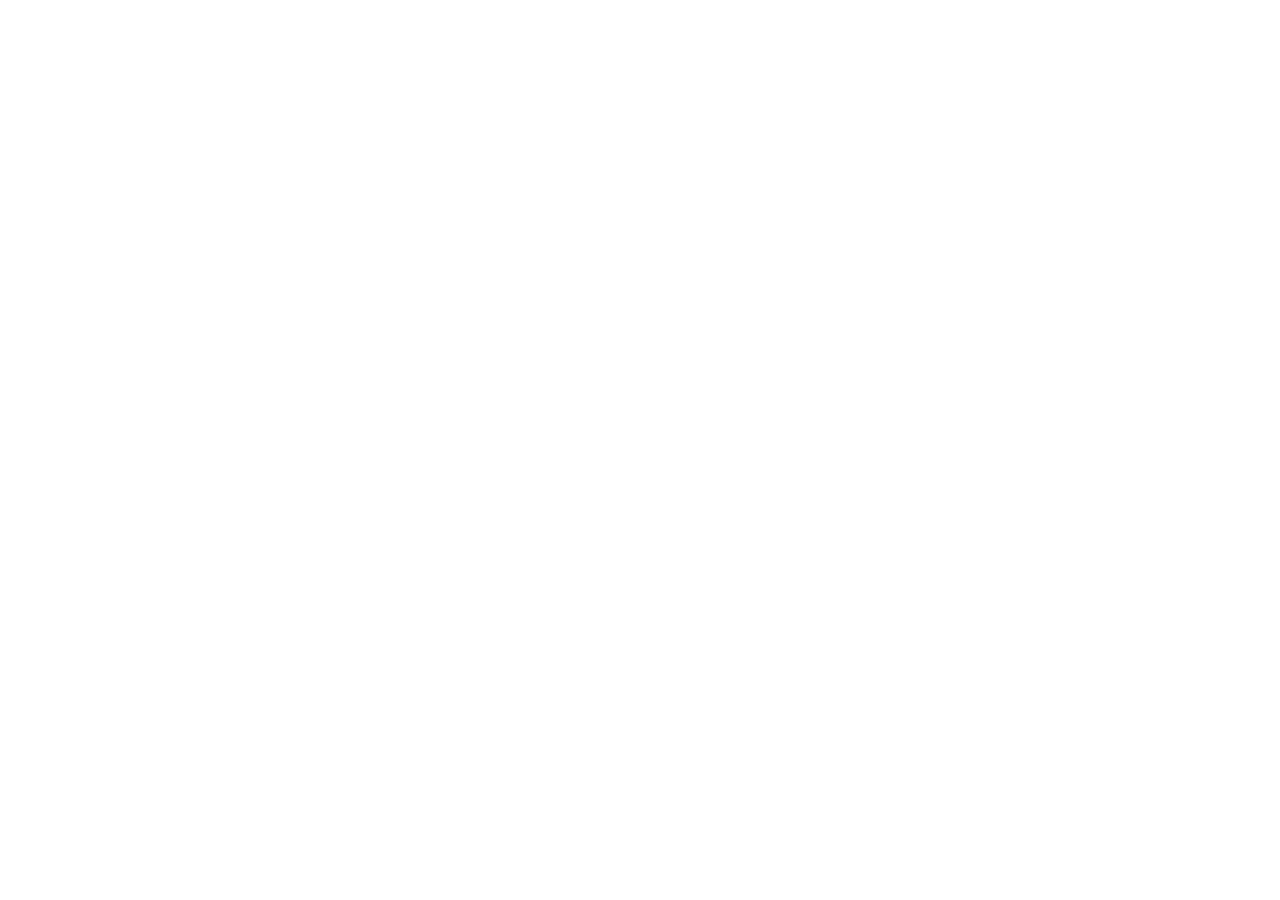
==== index.html @ 636edeb3 "init" ====
alert(1);alert(document.domain);prompt(1);/*<html>
<head>
<meta charset="utf-8">
  <meta http-equiv="refresh" content="1;url=https://z.ai">
  <script type="text/javascript">
    window.location.href = "https://z.ai"
  </script>
</head>
<body bgcolor="#000000">

<a href="https://⑲.₨">⑲.₨</a> / <a href="https://⒚₨">⒚₨</a>
</body></html>*/
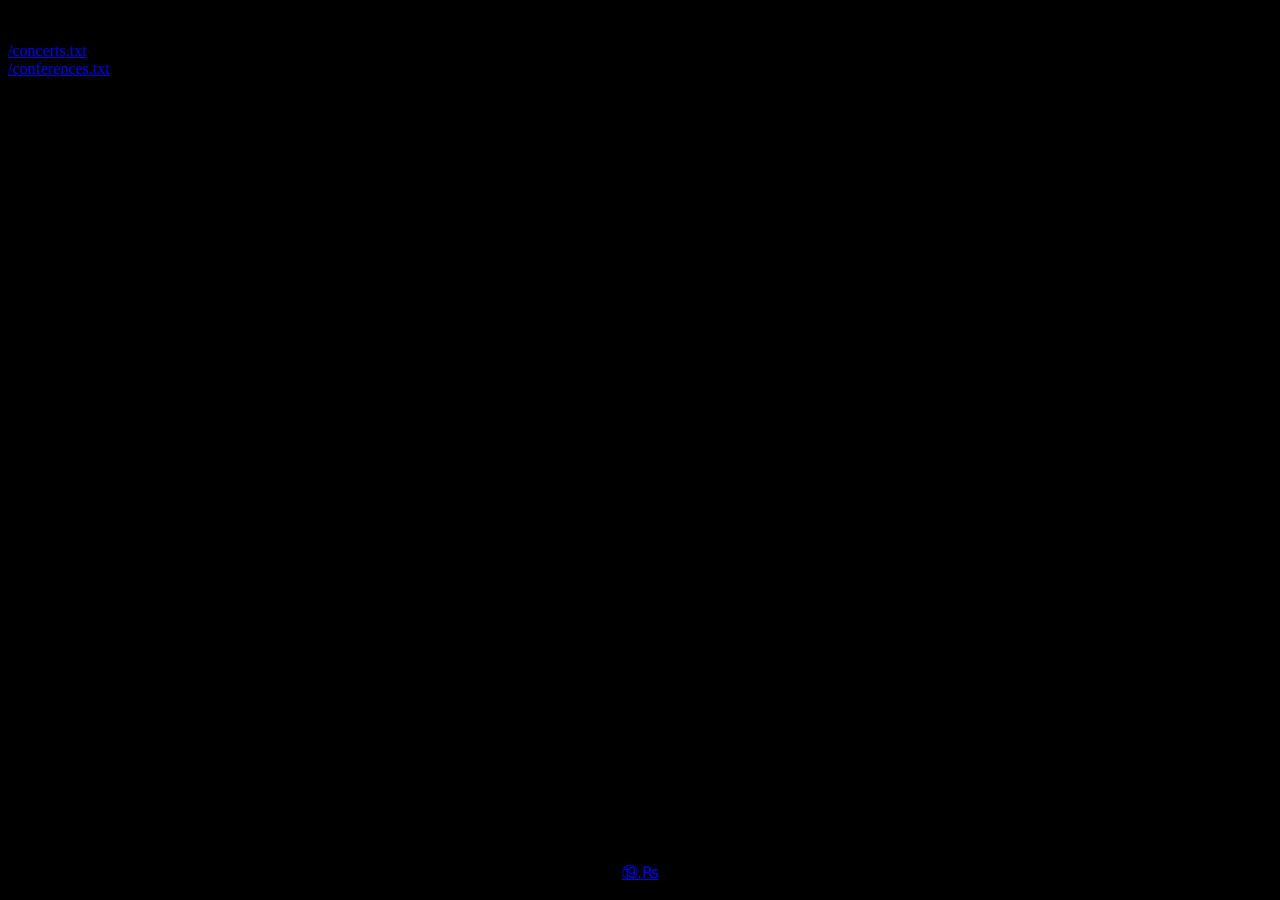
==== commit 0c398d5f: "concerts + conferences" ====
--- a/index.html
+++ b/index.html
@@ -1,12 +1,31 @@
 alert(1);alert(document.domain);prompt(1);/*<html>
 <head>
 <meta charset="utf-8">
-  <meta http-equiv="refresh" content="1;url=https://z.ai">
+  <!--meta http-equiv="refresh" content="1;url=https://z.ai">
   <script type="text/javascript">
     window.location.href = "https://z.ai"
-  </script>
+  </script-->
+  <title>⑲.₨</title>
 </head>
 <body bgcolor="#000000">
 
-<a href="https://⑲.₨">⑲.₨</a> / <a href="https://⒚₨">⒚₨</a>
+<p>
+<a href="/concerts.txt">/concerts.txt</a></br>
+<a href="/conferences.txt">/conferences.txt</a>
+</p>
+
+<style>
+.footer {
+  position: fixed;
+  left: 0;
+  bottom: 0;
+  width: 100%;
+  background-color: #000000;
+  text-align: center;
+}
+</style>
+
+<div class="footer">
+  <p><a href="https://⑲.₨">⑲.₨</a><!--a href="https://⒚₨">⒚₨</a--></p>
+</div>
 </body></html>*/
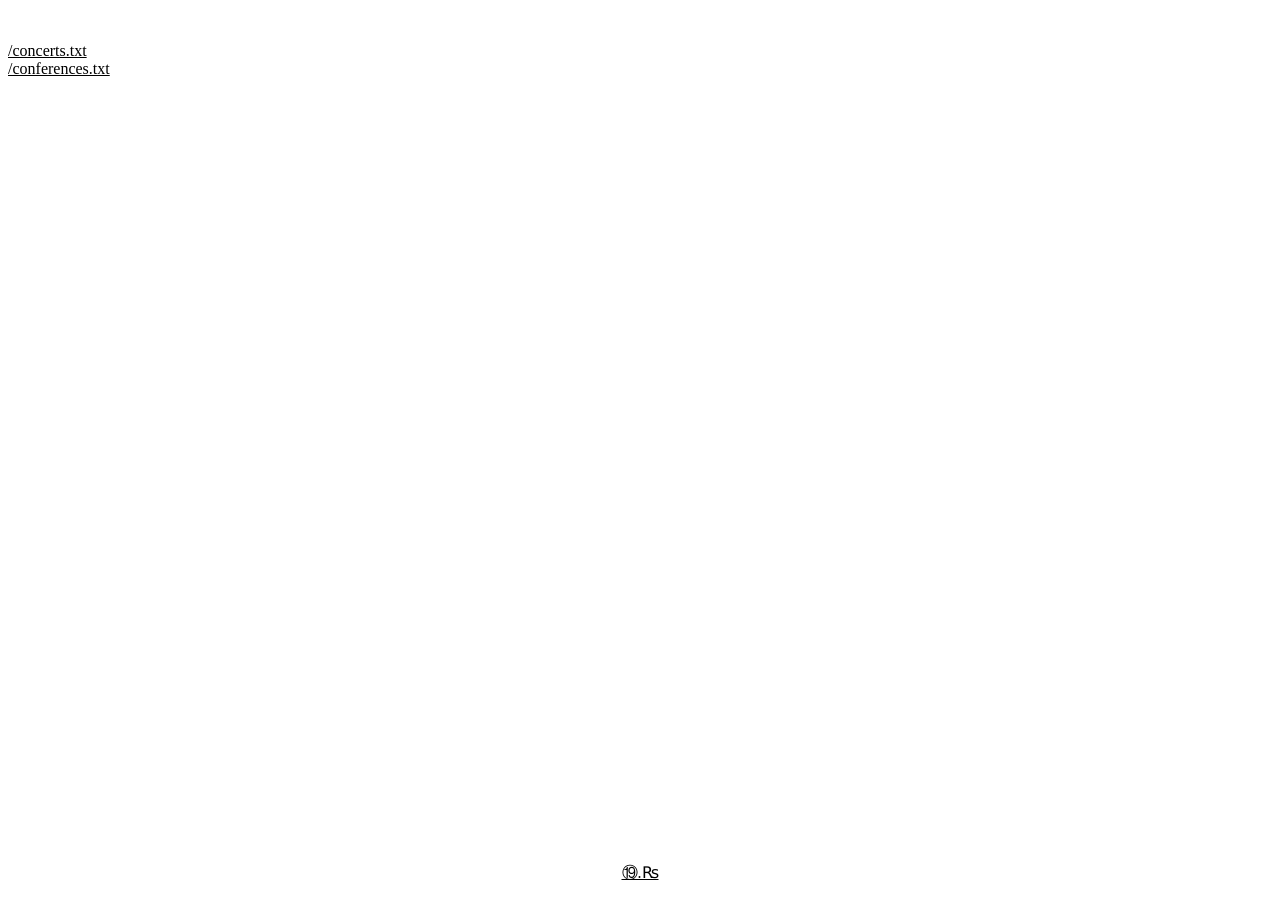
==== commit f08df344: "css" ====
--- a/index.html
+++ b/index.html
@@ -6,24 +6,49 @@
     window.location.href = "https://z.ai"
   </script-->
   <title>⑲.₨</title>
+  <style>
+.footer {
+  position: fixed;
+  left: 0;
+  bottom: 0;
+  width: 100%;
+  background-color: #FFFFFF;
+  color: #FFFFFF;
+  text-align: center;
+}
+
+* {
+  color: white;
+}
+
+/* unvisited link */
+a:link {
+  color: black;
+}
+
+/* visited link */
+a:visited {
+  color: black;
+}
+
+/* mouse over link */
+a:hover {
+  color: black;
+}
+
+/* selected link */
+a:active {
+  color: black;
+}
+  </style>
 </head>
-<body bgcolor="#000000">
+<body bgcolor="#FFFFFF">
 
 <p>
 <a href="/concerts.txt">/concerts.txt</a></br>
 <a href="/conferences.txt">/conferences.txt</a>
 </p>
 
-<style>
-.footer {
-  position: fixed;
-  left: 0;
-  bottom: 0;
-  width: 100%;
-  background-color: #000000;
-  text-align: center;
-}
-</style>
 
 <div class="footer">
   <p><a href="https://⑲.₨">⑲.₨</a><!--a href="https://⒚₨">⒚₨</a--></p>
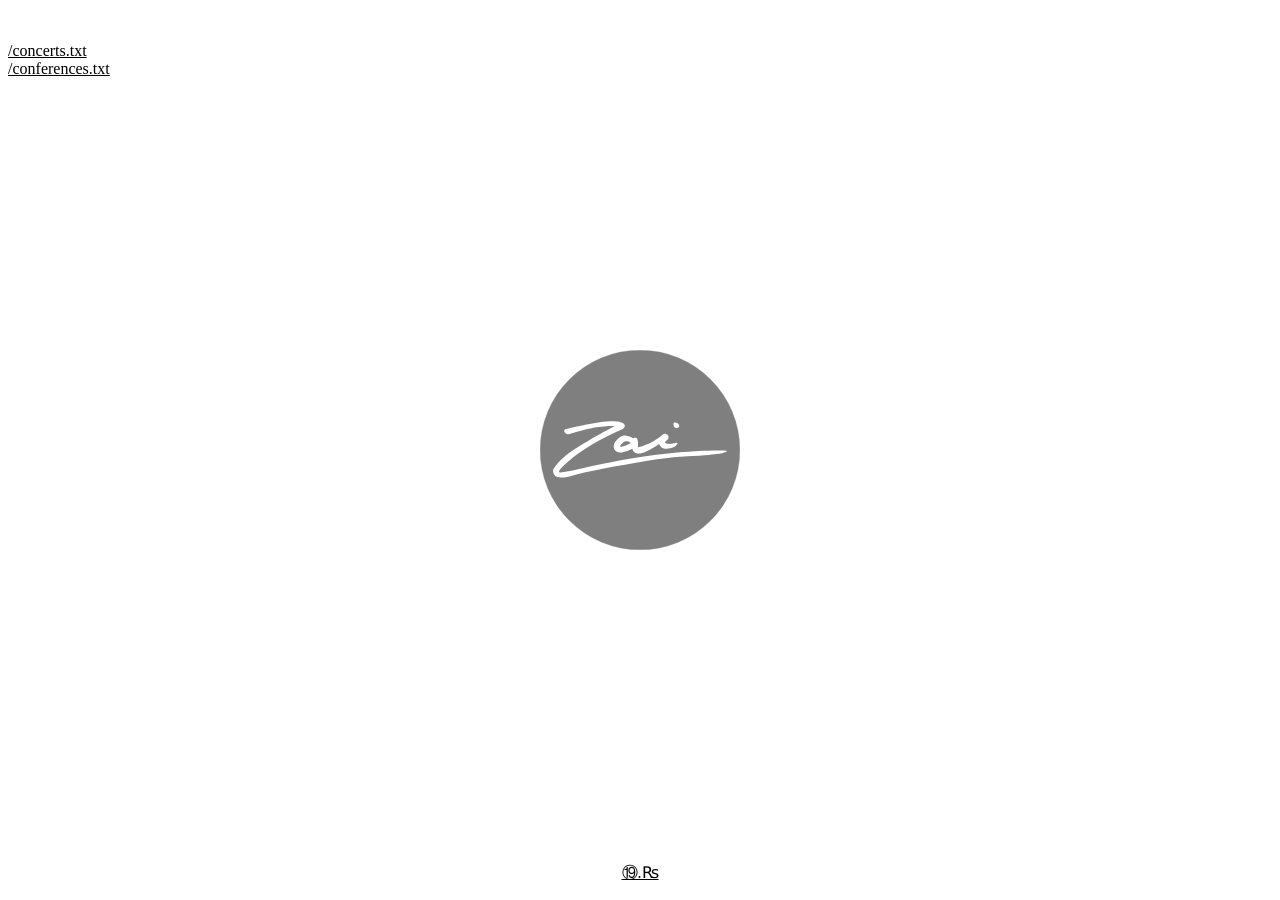
==== commit d6c95434: "css + logo" ====
--- a/index.html
+++ b/index.html
@@ -7,6 +7,37 @@
   </script-->
   <title>⑲.₨</title>
   <style>
+.background {
+    position: absolute;
+    top: 0;
+    left: 0;
+    width: 100%;
+    height: 100%;
+    background: rgba(255, 255, 255, 0.5); /* Semi-transparent background color */
+    z-index: -2; /* Ensure it stays behind the content */
+    pointer-events: none; /* Ensure it does not interfere with user interactions */
+}
+
+.background::after {
+    content: '';
+    position: absolute;
+    top: 50%;
+    left: 50%;
+    width: 100%;
+    height: 100%;
+    transform: translate(-50%, -50%);
+    background-image: url('img/zai-site-logo.svg'); /* Path to your SVG file */
+    background-repeat: no-repeat;
+    background-position: center;
+    background-size: 200px 200px;
+    opacity: 0.5; /* Faded effect */
+}
+
+body {
+    overflow: hidden;
+    background-color: #FFFFFF;
+}
+
 .footer {
   position: fixed;
   left: 0;
@@ -42,7 +73,8 @@
 }
   </style>
 </head>
-<body bgcolor="#FFFFFF">
+<body>
+<div class="background"></div>
 
 <p>
 <a href="/concerts.txt">/concerts.txt</a></br>
@@ -50,6 +82,7 @@
 </p>
 
 
+
 <div class="footer">
   <p><a href="https://⑲.₨">⑲.₨</a><!--a href="https://⒚₨">⒚₨</a--></p>
 </div>
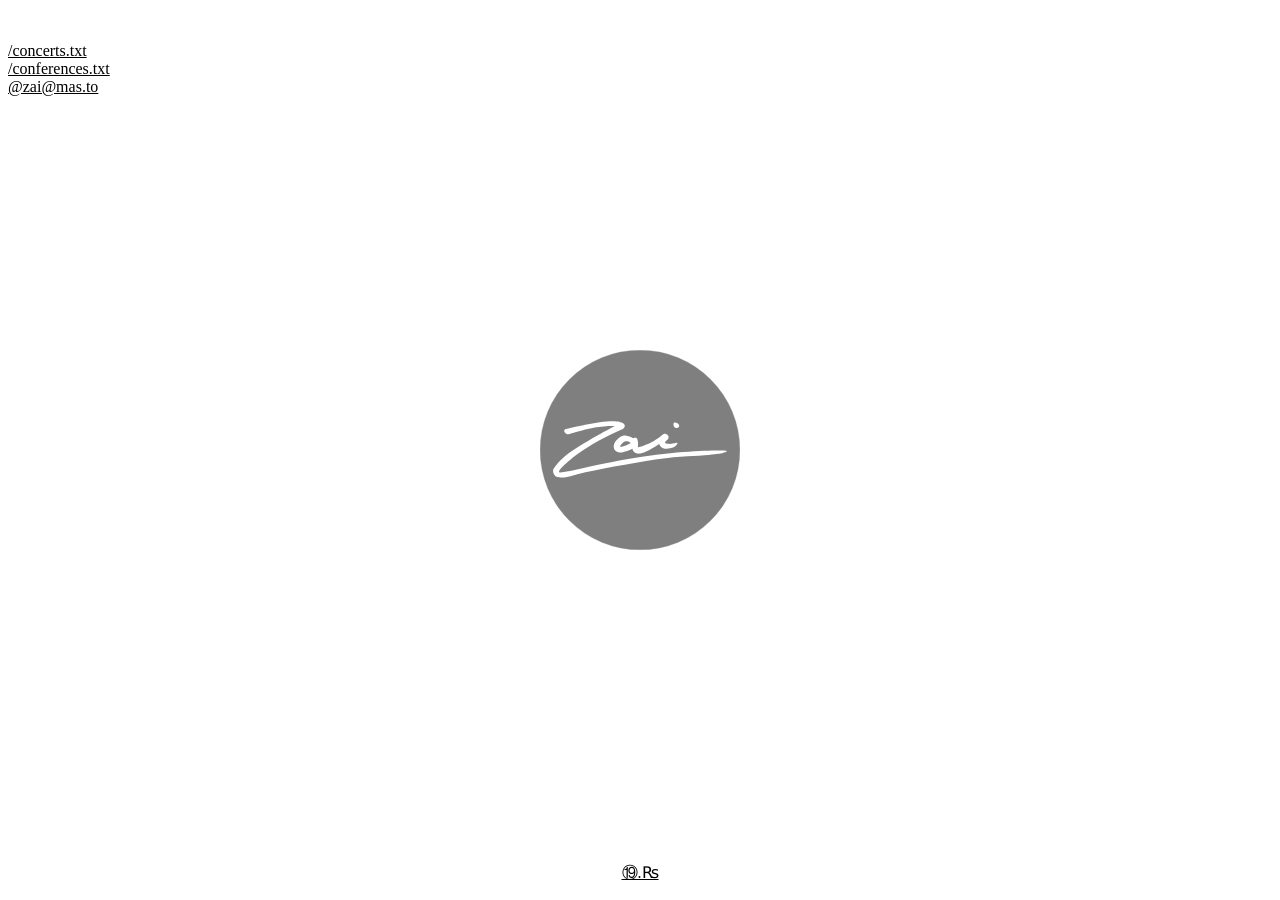
==== commit f0c2e06d: "concerts / conferences / index" ====
--- a/index.html
+++ b/index.html
@@ -77,8 +77,9 @@
 <div class="background"></div>
 
 <p>
-<a href="/concerts.txt">/concerts.txt</a></br>
-<a href="/conferences.txt">/conferences.txt</a>
+<a href="/concerts.txt">/concerts.txt</a><br />
+<a href="/conferences.txt">/conferences.txt</a><br />
+<a href="https://mas.to/@zai">@zai@mas.to</a>
 </p>
 
 
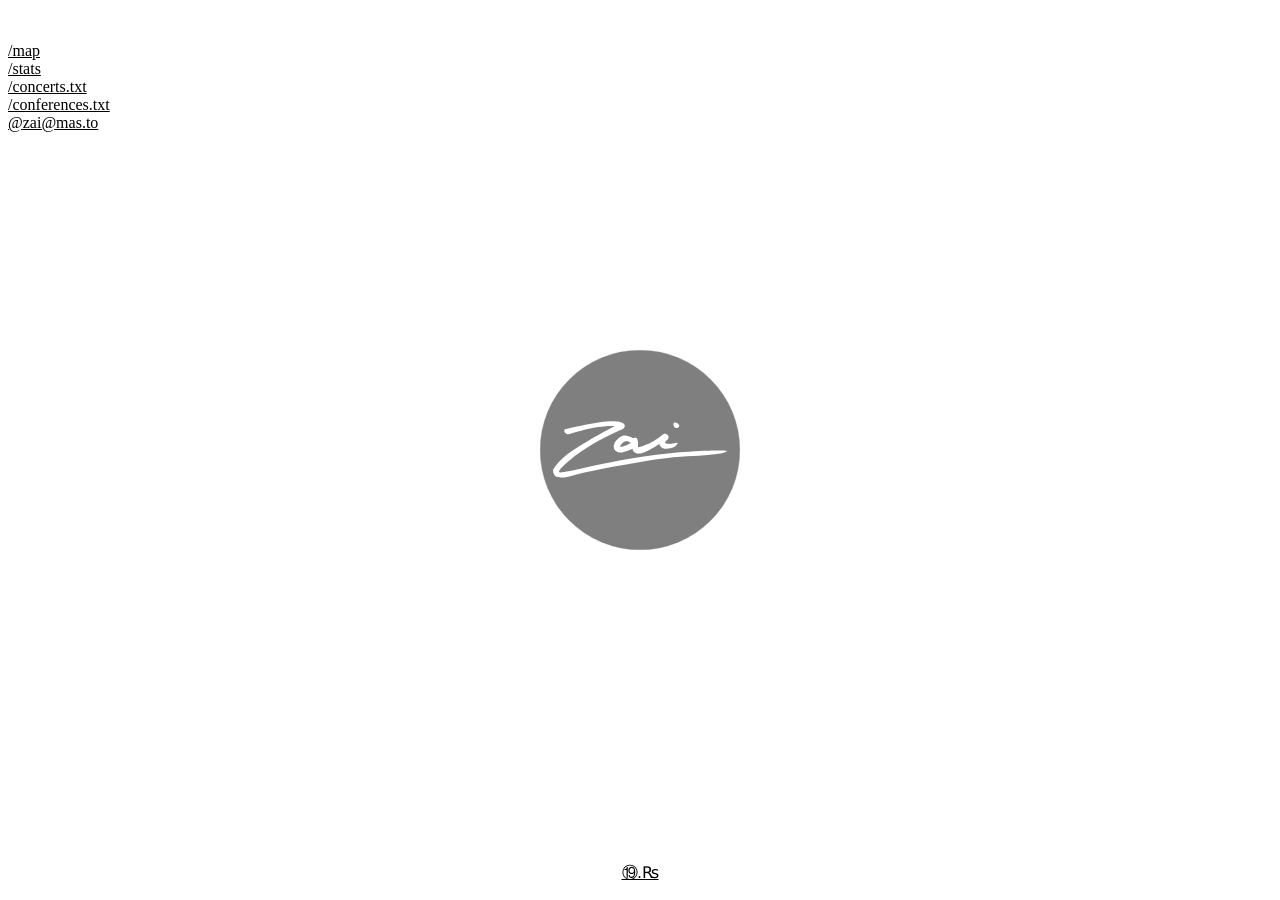
==== commit 11991b75: "add map and stats" ====
--- a/index.html
+++ b/index.html
@@ -77,6 +77,8 @@
 <div class="background"></div>
 
 <p>
+<a href="/map.html">/map</a><br />
+<a href="/stats.html">/stats</a><br />
 <a href="/concerts.txt">/concerts.txt</a><br />
 <a href="/conferences.txt">/conferences.txt</a><br />
 <a href="https://mas.to/@zai">@zai@mas.to</a>
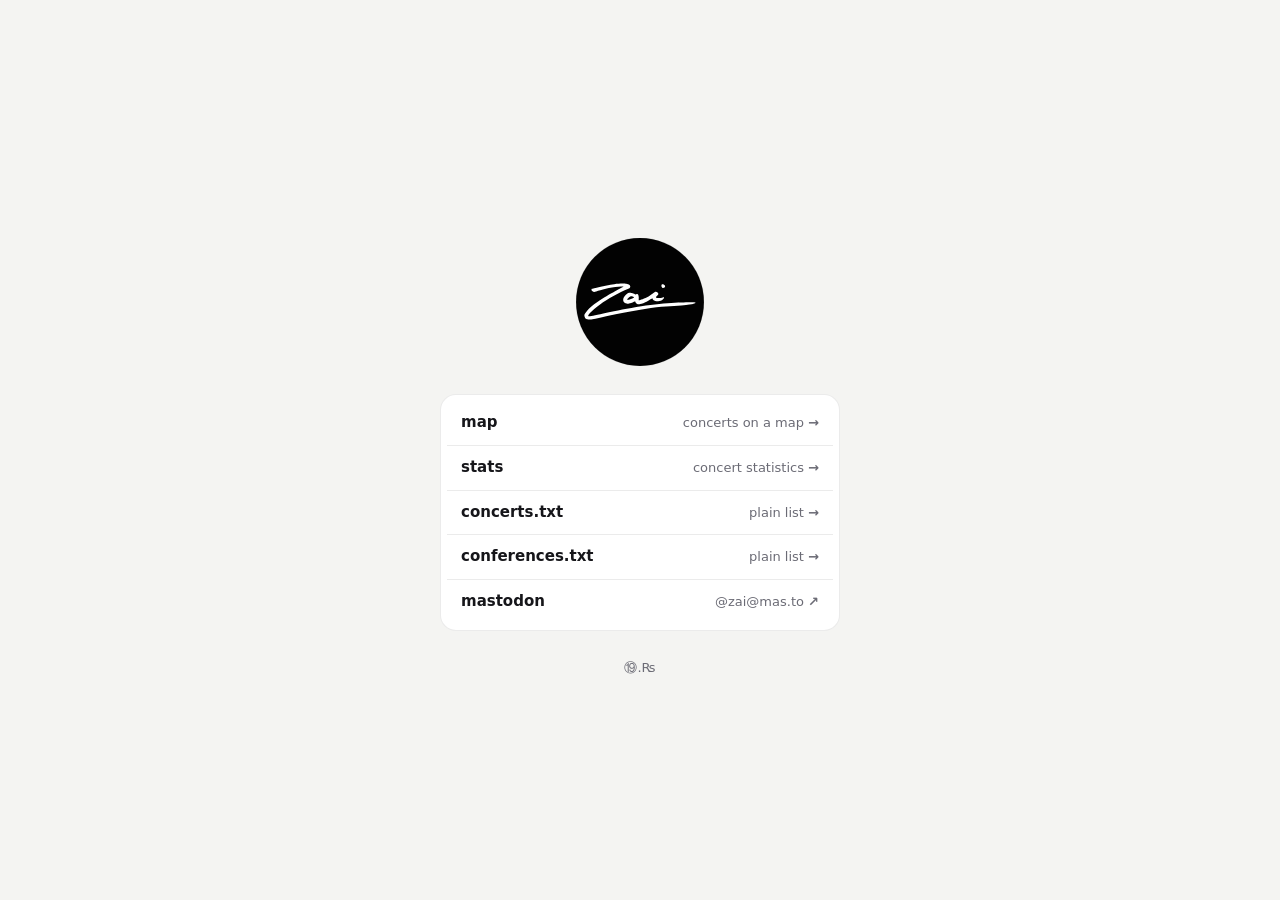
==== commit 041b90ad: "reskin index.html" ====
--- a/index.html
+++ b/index.html
@@ -1,92 +1,146 @@
-alert(1);alert(document.domain);prompt(1);/*<html>
+<!--
+alert(1);alert(document.domain);prompt(1);/*
+--><!doctype html>
+<html lang="en">
 <head>
-<meta charset="utf-8">
+  <meta charset="utf-8">
+  <meta name="viewport" content="width=device-width, initial-scale=1, viewport-fit=cover">
   <!--meta http-equiv="refresh" content="1;url=https://z.ai">
   <script type="text/javascript">
     window.location.href = "https://z.ai"
   </script-->
   <title>⑲.₨</title>
+  <link rel="icon" href="img/zai-site-logo.svg" type="image/svg+xml">
   <style>
-.background {
-    position: absolute;
-    top: 0;
-    left: 0;
-    width: 100%;
-    height: 100%;
-    background: rgba(255, 255, 255, 0.5); /* Semi-transparent background color */
-    z-index: -2; /* Ensure it stays behind the content */
-    pointer-events: none; /* Ensure it does not interfere with user interactions */
+:root {
+  --bg: #f4f4f2;
+  --surface: #ffffff;
+  --text: #16161a;
+  --muted: #6b6b75;
+  --line: rgba(0, 0, 0, 0.08);
+  --hover: rgba(0, 0, 0, 0.045);
+  --accent: #e5484d;
+  --radius: 16px;
+  --font: ui-sans-serif, system-ui, -apple-system, "Segoe UI", Roboto, "Helvetica Neue", Arial, sans-serif;
+  color-scheme: light;
 }
 
-.background::after {
-    content: '';
-    position: absolute;
-    top: 50%;
-    left: 50%;
-    width: 100%;
-    height: 100%;
-    transform: translate(-50%, -50%);
-    background-image: url('img/zai-site-logo.svg'); /* Path to your SVG file */
-    background-repeat: no-repeat;
-    background-position: center;
-    background-size: 200px 200px;
-    opacity: 0.5; /* Faded effect */
+@media (prefers-color-scheme: dark) {
+  :root {
+    --bg: #1b1b1f;
+    --surface: #1f1f24;
+    --text: #ececf1;
+    --muted: #9a9aa5;
+    --line: rgba(255, 255, 255, 0.09);
+    --hover: rgba(255, 255, 255, 0.06);
+    --accent: #ff6369;
+    color-scheme: dark;
+  }
+  .logo { filter: invert(1); }
+}
+
+* { box-sizing: border-box; }
+
+html, body {
+  margin: 0;
+  background: var(--bg);
+  color: var(--text);
+  font: 15px/1.45 var(--font);
+  -webkit-font-smoothing: antialiased;
 }
 
 body {
-    overflow: hidden;
-    background-color: #FFFFFF;
+  min-height: 100vh;
+  min-height: 100dvh;
+  display: flex;
+  flex-direction: column;
+  align-items: center;
+  justify-content: center;
+  padding: 48px max(16px, env(safe-area-inset-right)) 32px max(16px, env(safe-area-inset-left));
 }
 
-.footer {
-  position: fixed;
-  left: 0;
-  bottom: 0;
+main {
   width: 100%;
-  background-color: #FFFFFF;
-  color: #FFFFFF;
+  max-width: 400px;
+}
+
+.top {
+  display: flex;
+  justify-content: center;
+  margin-bottom: 28px;
+}
+
+h1 { margin: 0; line-height: 0; }
+
+.logo {
+  width: 128px;
+  height: 128px;
+}
+
+.links {
+  list-style: none;
+  margin: 0;
+  padding: 6px;
+  background: var(--surface);
+  border: 1px solid var(--line);
+  border-radius: var(--radius);
+}
+
+.links a {
+  display: flex;
+  align-items: baseline;
+  justify-content: space-between;
+  gap: 12px;
+  padding: 11px 14px;
+  border-radius: 10px;
+  color: inherit;
+  text-decoration: none;
+}
+.links a:hover, .links a:focus-visible { background: var(--hover); outline: none; }
+.links a:hover .arrow { color: var(--accent); transform: translateX(2px); }
+
+.links span { font-weight: 550; }
+.links small {
+  color: var(--muted);
+  font-size: 13px;
+  text-align: right;
+}
+.arrow {
+  color: var(--muted);
+  transition: transform 0.15s, color 0.15s;
+}
+
+.links li + li { border-top: 1px solid var(--line); }
+.links li:hover + li, .links li:hover { border-color: transparent; }
+
+footer {
+  margin-top: 28px;
+  color: var(--muted);
+  font-size: 13px;
   text-align: center;
 }
-
-* {
-  color: white;
-}
-
-/* unvisited link */
-a:link {
-  color: black;
-}
-
-/* visited link */
-a:visited {
-  color: black;
-}
-
-/* mouse over link */
-a:hover {
-  color: black;
-}
-
-/* selected link */
-a:active {
-  color: black;
-}
+footer a { color: inherit; text-decoration: none; }
+footer a:hover { color: var(--text); }
   </style>
 </head>
 <body>
-<div class="background"></div>
+<main>
+  <header class="top">
+    <h1><img class="logo" src="img/zai-site-logo.svg" alt="⑲.₨"></h1>
+  </header>
 
-<p>
-<a href="/map.html">/map</a><br />
-<a href="/stats.html">/stats</a><br />
-<a href="/concerts.txt">/concerts.txt</a><br />
-<a href="/conferences.txt">/conferences.txt</a><br />
-<a href="https://mas.to/@zai">@zai@mas.to</a>
-</p>
+  <ul class="links">
+    <li><a href="/map.html"><span>map</span> <small>concerts on a map <span class="arrow">→</span></small></a></li>
+    <li><a href="/stats.html"><span>stats</span> <small>concert statistics <span class="arrow">→</span></small></a></li>
+    <li><a href="/concerts.txt"><span>concerts.txt</span> <small>plain list <span class="arrow">→</span></small></a></li>
+    <li><a href="/conferences.txt"><span>conferences.txt</span> <small>plain list <span class="arrow">→</span></small></a></li>
+    <li><a href="https://mas.to/@zai" rel="me"><span>mastodon</span> <small>@zai@mas.to <span class="arrow">↗</span></small></a></li>
+  </ul>
+</main>
 
-
-
-<div class="footer">
-  <p><a href="https://⑲.₨">⑲.₨</a><!--a href="https://⒚₨">⒚₨</a--></p>
-</div>
-</body></html>*/
+<footer>
+  <a href="https://⑲.₨">⑲.₨</a><!--a href="https://⒚₨">⒚₨</a-->
+</footer>
+</body>
+</html>
+<!--*/-->
